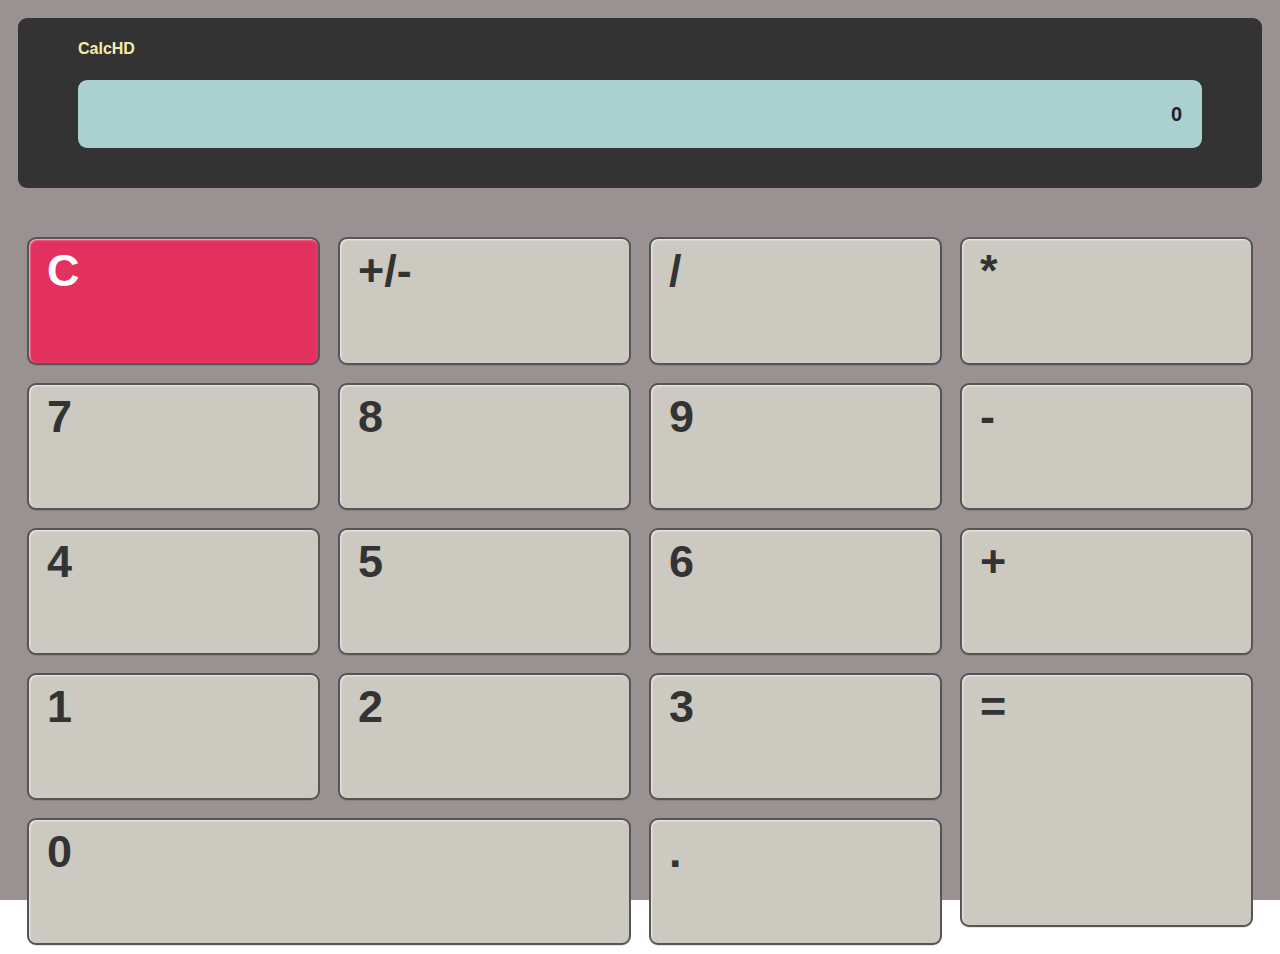
==== index.html @ f686097e "Add support for tap events (using energize.js) and improved layout using responsive CSS." ====
<!DOCTYPE html> 
<html>
<head>
	<meta charset="utf-8">
	<title>CalcHD</title>
	<meta name="viewport" content="width=device-width, initial-scale=1.0">
	<link rel="stylesheet" href="calchd.css"> 
</head>
<body>

<div class="bezel">

	<div class="display_wrapper">
		<div class="make">CalcHD</div>
		<div class="display">0</div>
	</div>

	<ul class="keypad clearfix">
		<li class="clear"><a href="#" data-key="C">C</a></li>
		<li><a href="#" data-key="+/-">+/-</a></li>
		<li><a href="#" data-key="/">/</a></li>
		<li><a href="#" data-key="*">*</a></li>
		<li><a href="#" data-key="7">7</a></li>
		<li><a href="#" data-key="8">8</a></li>
		<li><a href="#" data-key="9">9</a></li>
		<li><a href="#" data-key="-">-</a></li>
		<li><a href="#" data-key="4">4</a></li>
		<li><a href="#" data-key="5">5</a></li>
		<li><a href="#" data-key="6">6</a></li>
		<li><a href="#" data-key="+">+</a></li>
		<li><a href="#" data-key="1">1</a></li>
		<li><a href="#" data-key="2">2</a></li>
		<li><a href="#" data-key="3">3</a></li>
		<li class="equals"><a href="#" data-key="=">=</a></li>
		<li class="zero"><a href="#" data-key="0">0</a></li>
		<li><a href="#" data-key=".">.</a></li>
	</ul>

</div>

<script src="//code.jquery.com/jquery-1.7.2.min.js"></script>
<script src="energize.js"></script>
<script src="calchd.js"></script>

</body>
</html>
---- calchd.css ----
html { font-size: 100%; -webkit-text-size-adjust: 100%; -ms-text-size-adjust: 100%; }
html, button, input, select, textarea { font-family: sans-serif; color: #222; }
body { margin: 0; font-size: 14px; line-height: 1.4; }

a { color: #00e; }
a:visited { color: #551a8b; }
a:hover { color: #06e; }
a:focus { outline: thin dotted; }
a:hover, a:active { outline: 0; }


/* apply a natural box layout model to all elements */
* {
	box-sizing: border-box;
	-moz-box-sizing: border-box;
	-webkit-box-sizing: border-box;
}

.clearfix:before, .clearfix:after { content: ""; display: table; }
.clearfix:after { clear: both; }
.clearfix { *zoom: 1; }


html,
body {
	height: 100%;
	margin: 0;
}

body {
	-webkit-text-size-adjust: none;
	-ms-text-size-adjust: none;
	-webkit-tap-highlight-color: rgba(0,0,0,0);
}



ul {
	margin: 0;
	padding: 0;
}

li {
	list-style: none;
}

.bezel {
	background: #9A9192;
	height: 100%;
	padding: 9px;
}

.display_wrapper {
	background: #333;
	margin-bottom: 18px;
	padding: 5px 18px;
	
	-webkit-border-radius: 9px;
}

.make {
	color: #F4ECAB;
	font-size: 14px;
	font-weight: bold;
}

.display {
	background: #AAD0D0;
	font-size: 18px;
	font-weight: bold;
	padding: 5px 9px;
	text-align: right;
	margin: 5px 0;
	
	-webkit-border-radius: 9px;
}

.keypad li {
	float: left;
	padding: 5px;
	width: 25%;
}

.keypad li.equals {
	float: right;
}

.keypad li.zero {
	width: 50%;
}

.keypad a {
	background: #CCC9C0;
	border: solid 2px #555;
	box-shadow: 0 1px 0 rgba(0, 0, 0, 0.1), inset 1px 1px 2px rgba(255, 255, 255, 0.7);
	-webkit-box-shadow: 0 1px 0 rgba(0, 0, 0, 0.1), inset 1px 1px 2px rgba(255, 255, 255, 0.7);
	-moz-box-shadow: 0 1px 0 rgba(0, 0, 0, 0.1), inset 1px 1px 2px rgba(255, 255, 255, 0.7);
	color: #333;
	display: block;
	font-size: 18px;
	font-weight: bold;
	height: 100%;
	padding-left: 9px;
	text-decoration: none;

	-webkit-border-radius: 9px;
}

.keypad li.clear a {
	background: #E33260;
	color: #FFF;
}

a.active {
	background: #A8A495;
	box-shadow: 0 1px 0 rgba(0, 0, 0, 0.1), inset 0 0 5px #15EAEA;
	-webkit-box-shadow: 0 1px 0 rgba(0, 0, 0, 0.1), inset 0 0 5px #15EAEA;
	-moz-box-shadow: 0 1px 0 rgba(0, 0, 0, 0.1), inset 0 0 5px #15EAEA;
}

@media only screen and (min-width: 360px) {
	.bezel {
		padding: 18px;
	}

	.display_wrapper {
		margin-bottom: 40px;
		padding: 20px 60px;
	}

	.make {
		font-size: 16px;
	}

	.display {
		font-size: 20px;
		padding: 20px;
		margin: 20px 0;
	}

	.keypad li {
		padding: 9px;
	}

	.keypad a {
		font-size: 45px;
		padding-left: 18px;
	}
}
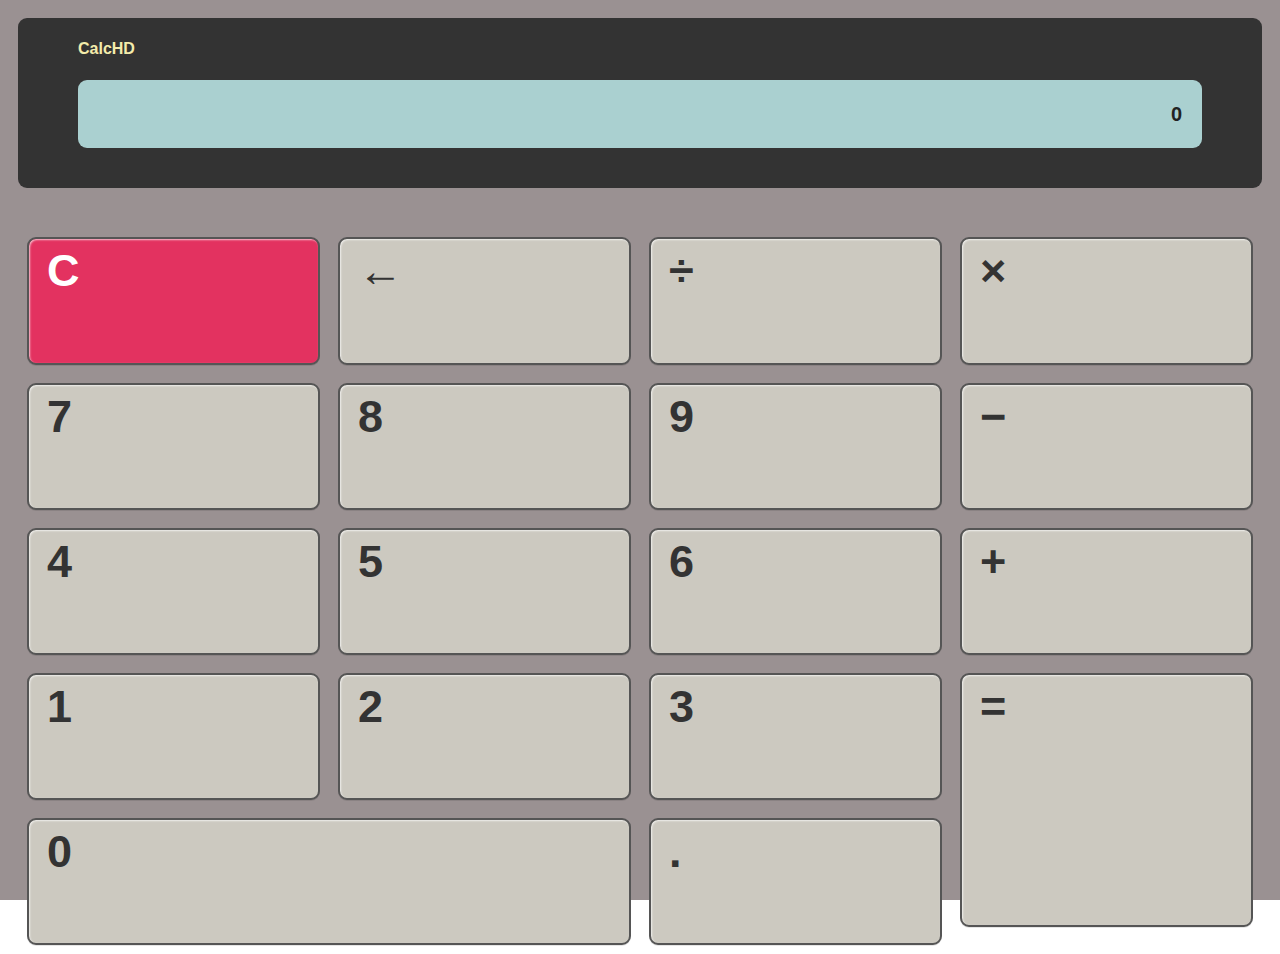
==== commit 1cfc26e4: "Replace +/- operator with a backspace key. This is much more useful." ====
--- a/index.html
+++ b/index.html
@@ -1,4 +1,4 @@
-<!DOCTYPE html> 
+﻿<!DOCTYPE html> 
 <html>
 <head>
 	<meta charset="utf-8">
@@ -17,13 +17,13 @@
 
 	<ul class="keypad clearfix">
 		<li class="clear"><a href="#" data-key="C">C</a></li>
-		<li><a href="#" data-key="+/-">+/-</a></li>
-		<li><a href="#" data-key="/">/</a></li>
-		<li><a href="#" data-key="*">*</a></li>
+		<li class="backspace"><a href="#" data-key="backspace">&larr;</a></li>
+		<li><a href="#" data-key="/">&divide;</a></li>
+		<li><a href="#" data-key="*">×</a></li>
 		<li><a href="#" data-key="7">7</a></li>
 		<li><a href="#" data-key="8">8</a></li>
 		<li><a href="#" data-key="9">9</a></li>
-		<li><a href="#" data-key="-">-</a></li>
+		<li><a href="#" data-key="-">&minus;</a></li>
 		<li><a href="#" data-key="4">4</a></li>
 		<li><a href="#" data-key="5">5</a></li>
 		<li><a href="#" data-key="6">6</a></li>
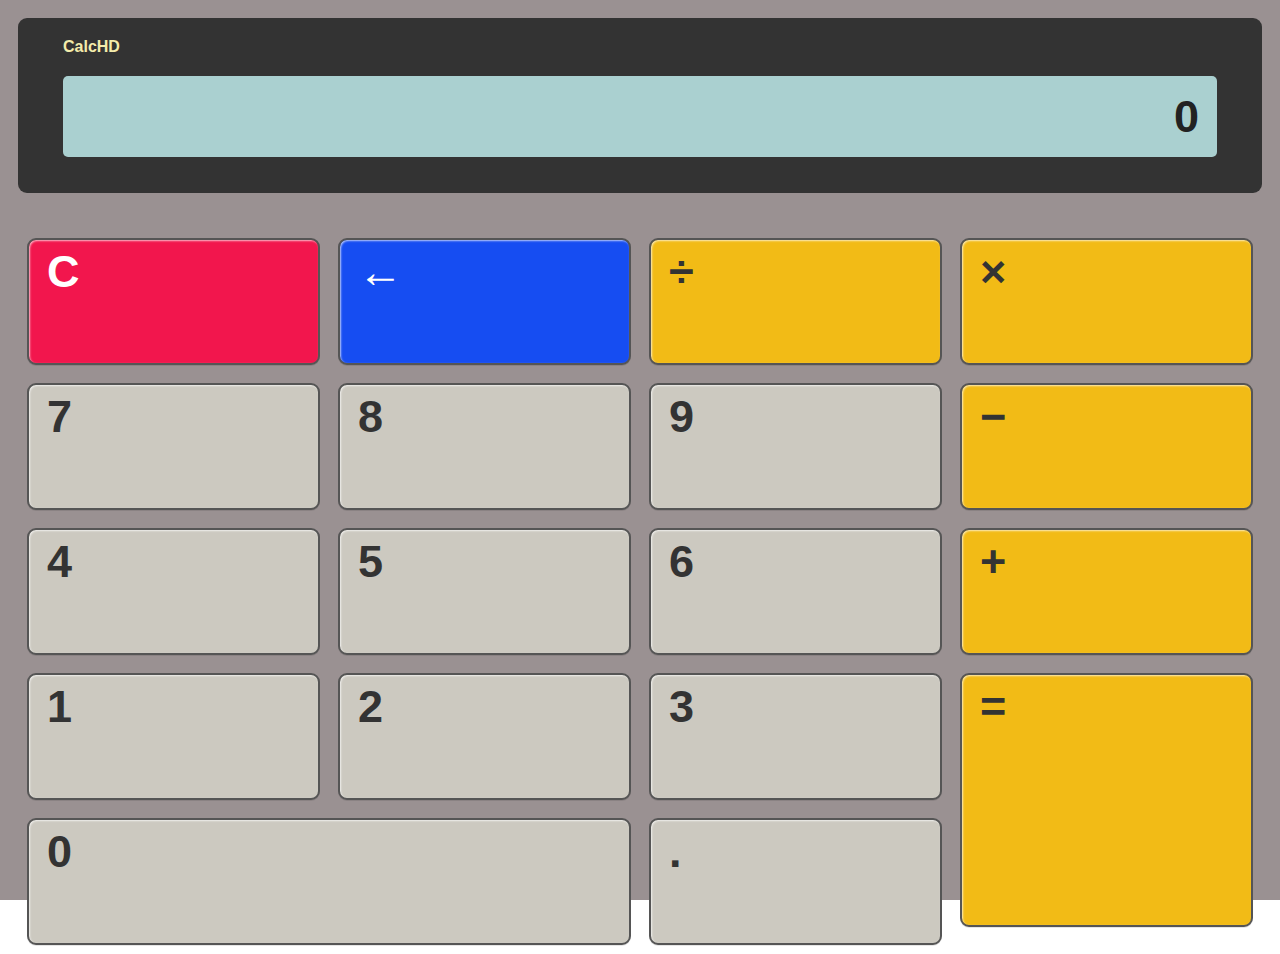
==== commit c113d701: "Style updates." ====
--- a/index.html
+++ b/index.html
@@ -3,7 +3,7 @@
 <head>
 	<meta charset="utf-8">
 	<title>CalcHD</title>
-	<meta name="viewport" content="width=device-width, initial-scale=1.0">
+	<meta name="viewport" content="width=device-width, initial-scale=1, maximum-scale=1, user-scalable=0"">
 	<link rel="stylesheet" href="calchd.css"> 
 </head>
 <body>
@@ -12,26 +12,29 @@
 
 	<div class="display_wrapper">
 		<div class="make">CalcHD</div>
-		<div class="display">0</div>
+		<div class="display clearfix">
+			<span class="operator"></span>
+			<span class="value">0</span>
+		</div>
 	</div>
 
 	<ul class="keypad clearfix">
 		<li class="clear"><a href="#" data-key="C">C</a></li>
-		<li class="backspace"><a href="#" data-key="backspace">&larr;</a></li>
-		<li><a href="#" data-key="/">&divide;</a></li>
-		<li><a href="#" data-key="*">×</a></li>
+		<li class="function backspace"><a href="#" data-key="backspace">&larr;</a></li>
+		<li class="operator"><a href="#" data-key="/">&divide;</a></li>
+		<li class="operator"><a href="#" data-key="*">×</a></li>
 		<li><a href="#" data-key="7">7</a></li>
 		<li><a href="#" data-key="8">8</a></li>
 		<li><a href="#" data-key="9">9</a></li>
-		<li><a href="#" data-key="-">&minus;</a></li>
+		<li class="operator"><a href="#" data-key="-">&minus;</a></li>
 		<li><a href="#" data-key="4">4</a></li>
 		<li><a href="#" data-key="5">5</a></li>
 		<li><a href="#" data-key="6">6</a></li>
-		<li><a href="#" data-key="+">+</a></li>
+		<li class="operator"><a href="#" data-key="+">+</a></li>
 		<li><a href="#" data-key="1">1</a></li>
 		<li><a href="#" data-key="2">2</a></li>
 		<li><a href="#" data-key="3">3</a></li>
-		<li class="equals"><a href="#" data-key="=">=</a></li>
+		<li class="operator equals"><a href="#" data-key="=">=</a></li>
 		<li class="zero"><a href="#" data-key="0">0</a></li>
 		<li><a href="#" data-key=".">.</a></li>
 	</ul>
--- a/calchd.css
+++ b/calchd.css
@@ -53,15 +53,18 @@
 .display_wrapper {
 	background: #333;
 	margin-bottom: 18px;
-	padding: 5px 18px;
+	padding: 5px 9px;
 	
-	-webkit-border-radius: 9px;
+	border-radius: 5px;
+	-webkit-border-radius: 5px;
 }
 
 .make {
 	color: #F4ECAB;
+	float: left;
 	font-size: 14px;
 	font-weight: bold;
+	margin: 12px 9px 0 0;
 }
 
 .display {
@@ -69,15 +72,26 @@
 	font-size: 18px;
 	font-weight: bold;
 	padding: 5px 9px;
-	text-align: right;
 	margin: 5px 0;
+	overflow: hidden;
 	
-	-webkit-border-radius: 9px;
+	border-radius: 5px;
+	-webkit-border-radius: 5px;
+}
+
+.display .operator {
+	color: #667979;
+	font-size: 18px;
+	vertical-align: top;
+}
+
+.display .value {
+	float: right;
 }
 
 .keypad li {
 	float: left;
-	padding: 5px;
+	padding: 2px;
 	width: 25%;
 }
 
@@ -103,20 +117,43 @@
 	padding-left: 9px;
 	text-decoration: none;
 
+	border-radius: 9px;
 	-webkit-border-radius: 9px;
 }
 
-.keypad li.clear a {
-	background: #E33260;
-	color: #FFF;
-}
-
 a.active {
-	background: #A8A495;
+	background: #A59D83;
 	box-shadow: 0 1px 0 rgba(0, 0, 0, 0.1), inset 0 0 5px #15EAEA;
 	-webkit-box-shadow: 0 1px 0 rgba(0, 0, 0, 0.1), inset 0 0 5px #15EAEA;
 	-moz-box-shadow: 0 1px 0 rgba(0, 0, 0, 0.1), inset 0 0 5px #15EAEA;
 }
+
+.keypad .clear a {
+	background: #F2164D;
+	color: white;
+}
+
+.keypad .clear a.active {
+	background: #CB0032;
+}
+
+.keypad .operator a {
+	background: #F2BB16;
+}
+
+.keypad .operator a.active {
+	background: #B18D2B;
+}
+
+.keypad .function a {
+	background: #164DF2;
+	color: white;
+}
+
+.keypad .function a.active {
+	background: #0032CB;
+}
+
 
 @media only screen and (min-width: 360px) {
 	.bezel {
@@ -124,18 +161,23 @@
 	}
 
 	.display_wrapper {
-		margin-bottom: 40px;
-		padding: 20px 60px;
+		margin-bottom: 36px;
+		padding: 18px 45px;
+		
+		border-radius: 9px;
+		-webkit-border-radius: 9px;
 	}
 
 	.make {
+		float: none;
 		font-size: 16px;
+		margin: 0;
 	}
 
 	.display {
-		font-size: 20px;
-		padding: 20px;
-		margin: 20px 0;
+		font-size: 45px;
+		padding: 9px 18px;
+		margin: 18px 0;
 	}
 
 	.keypad li {
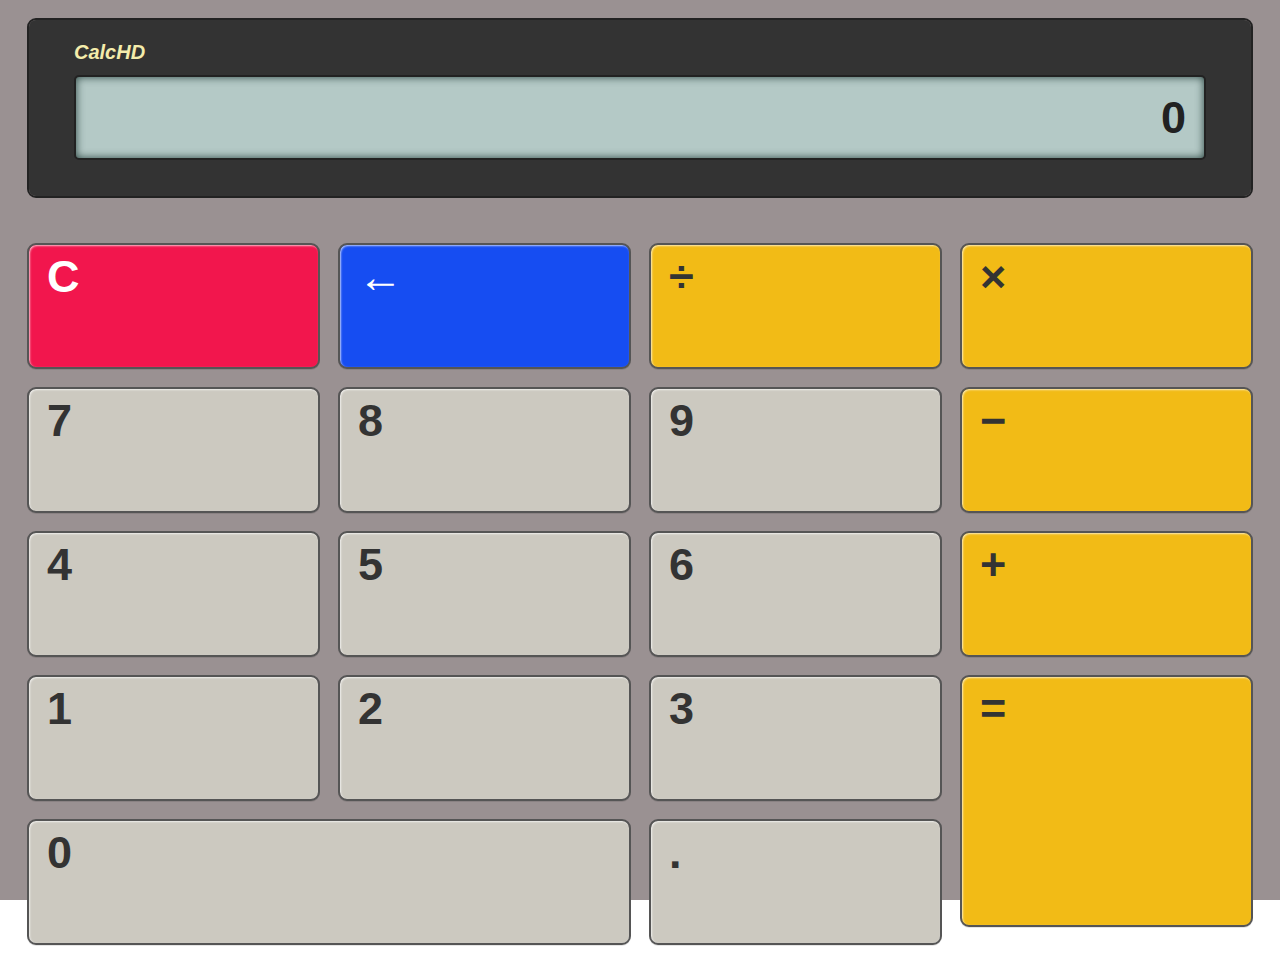
==== commit c93571a0: "Add Google Analytics tracking code." ====
--- a/index.html
+++ b/index.html
@@ -3,8 +3,8 @@
 <head>
 	<meta charset="utf-8">
 	<title>CalcHD</title>
-	<meta name="viewport" content="width=device-width, initial-scale=1, maximum-scale=1, user-scalable=0"">
-	<link rel="stylesheet" href="calchd.css"> 
+	<meta name="viewport" content="width=device-width, initial-scale=1, maximum-scale=1, user-scalable=0">
+	<link rel="stylesheet" href="css/calchd.css">
 </head>
 <body>
 
@@ -42,8 +42,23 @@
 </div>
 
 <script src="//code.jquery.com/jquery-1.7.2.min.js"></script>
-<script src="energize.js"></script>
-<script src="calchd.js"></script>
+<script src="js/energize.js"></script>
+<script src="js/calculator.js"></script>
+<script src="js/calchd.js"></script>
+
+<script type="text/javascript">
+
+	var _gaq = _gaq || [];
+	_gaq.push(['_setAccount', 'UA-32005428-1']);
+	_gaq.push(['_trackPageview']);
+
+	(function() {
+		var ga = document.createElement('script'); ga.type = 'text/javascript'; ga.async = true;
+		ga.src = ('https:' == document.location.protocol ? 'https://ssl' : 'http://www') + '.google-analytics.com/ga.js';
+		var s = document.getElementsByTagName('script')[0]; s.parentNode.insertBefore(ga, s);
+	})();
+
+</script>
 
 </body>
 </html>--- a/css/calchd.css
+++ b/css/calchd.css
@@ -0,0 +1,235 @@
+html {
+  font-size: 100%;
+  height: 100%;
+  -webkit-text-size-adjust: 100%;
+  -ms-text-size-adjust: 100%;
+}
+html,
+button,
+input,
+select,
+textarea {
+  font-family: sans-serif;
+  color: #222;
+}
+body {
+  height: 100%;
+  margin: 0;
+  font-size: 14px;
+  line-height: 1.4;
+  -webkit-text-size-adjust: none;
+  -ms-text-size-adjust: none;
+  -webkit-tap-highlight-color: rgba(0, 0, 0, 0);
+}
+/* apply a natural box layout model to all elements */
+* {
+  box-sizing: border-box;
+  -moz-box-sizing: border-box;
+  -webkit-box-sizing: border-box;
+}
+.clearfix:before,
+.clearfix:after {
+  content: "";
+  display: table;
+}
+.clearfix:after {
+  clear: both;
+}
+.clearfix {
+  *zoom: 1;
+}
+a {
+  color: #00e;
+}
+a:visited {
+  color: #551a8b;
+}
+a:hover {
+  color: #06e;
+}
+a:focus {
+  outline: thin dotted;
+}
+a:hover,
+a:active {
+  outline: 0;
+}
+ul {
+  margin: 0;
+  padding: 0;
+}
+li {
+  list-style: none;
+}
+.bezel {
+  background: #9A9192;
+  height: 100%;
+  padding: 9px;
+}
+.display_wrapper {
+  background: #333;
+  border: solid 2px #222;
+  -webkit-border-radius: 5px;
+  /* Saf3-4, iOS 1-3.2, Android <e;1.6 */
+
+  -moz-border-radius: 5px;
+  /* FF1-3.6 */
+
+  border-radius: 5px;
+  /* Opera 10.5, IE9, Saf5, Chrome, FF4, iOS 4, Android 2.1+ */
+
+  /* prevent the background color from leaking outside the border: */
+
+  -moz-background-clip: padding;
+  -webkit-background-clip: padding-box;
+  background-clip: padding-box;
+  margin: 0 2px 18px 2px;
+  padding: 0 5px 0 9px;
+}
+.make {
+  color: #F4ECAB;
+  float: left;
+  font-size: 14px;
+  font-style: italic;
+  font-weight: bold;
+  margin: 15px 9px 0 0;
+}
+.display {
+  background: #B4C9C6;
+  border: solid 2px #222;
+  -webkit-border-radius: 5px;
+  /* Saf3-4, iOS 1-3.2, Android <e;1.6 */
+
+  -moz-border-radius: 5px;
+  /* FF1-3.6 */
+
+  border-radius: 5px;
+  /* Opera 10.5, IE9, Saf5, Chrome, FF4, iOS 4, Android 2.1+ */
+
+  /* prevent the background color from leaking outside the border: */
+
+  -moz-background-clip: padding;
+  -webkit-background-clip: padding-box;
+  background-clip: padding-box;
+  -webkit-box-shadow: inset 0 0 9px #2B4642;
+  -moz-box-shadow: inset 0 0 9px #2B4642;
+  box-shadow: inset 0 0 9px #2B4642;
+  font-size: 18px;
+  font-weight: bold;
+  padding: 5px 9px;
+  margin: 5px 0;
+  overflow: hidden;
+}
+.display .operator {
+  color: #667979;
+  font-size: 18px;
+  vertical-align: top;
+}
+.display .value {
+  float: right;
+}
+.keypad li {
+  float: left;
+  padding: 2px;
+  width: 25%;
+}
+.keypad li.equals {
+  float: right;
+}
+.keypad li.zero {
+  width: 50%;
+}
+.keypad a {
+  background: #CCC9C0;
+  border: solid 2px #555;
+  -webkit-border-radius: 9px;
+  /* Saf3-4, iOS 1-3.2, Android <e;1.6 */
+
+  -moz-border-radius: 9px;
+  /* FF1-3.6 */
+
+  border-radius: 9px;
+  /* Opera 10.5, IE9, Saf5, Chrome, FF4, iOS 4, Android 2.1+ */
+
+  /* prevent the background color from leaking outside the border: */
+
+  -moz-background-clip: padding;
+  -webkit-background-clip: padding-box;
+  background-clip: padding-box;
+  -webkit-box-shadow: 0 1px 0 rgba(0, 0, 0, 0.1), inset 1px 1px 2px rgba(255, 255, 255, 0.7);
+  -moz-box-shadow: 0 1px 0 rgba(0, 0, 0, 0.1), inset 1px 1px 2px rgba(255, 255, 255, 0.7);
+  box-shadow: 0 1px 0 rgba(0, 0, 0, 0.1), inset 1px 1px 2px rgba(255, 255, 255, 0.7);
+  color: #333;
+  display: block;
+  font-size: 18px;
+  font-weight: bold;
+  height: 100%;
+  padding-left: 9px;
+  text-decoration: none;
+}
+a.active {
+  background: #A59D83;
+  -webkit-box-shadow: 0 1px 0 rgba(0, 0, 0, 0.1), inset 0 0 5px #15EAEA;
+  -moz-box-shadow: 0 1px 0 rgba(0, 0, 0, 0.1), inset 0 0 5px #15EAEA;
+  box-shadow: 0 1px 0 rgba(0, 0, 0, 0.1), inset 0 0 5px #15EAEA;
+}
+.keypad .clear a {
+  background: #F2164D;
+  color: white;
+}
+.keypad .clear a.active {
+  background: #CB0032;
+}
+.keypad .operator a {
+  background: #F2BB16;
+}
+.keypad .operator a.active {
+  background: #B18D2B;
+}
+.keypad .function a {
+  background: #164DF2;
+  color: white;
+}
+.keypad .function a.active {
+  background: #0032CB;
+}
+@media only screen and (min-width: 360px) {
+  .bezel {
+    padding: 18px;
+  }
+  .display_wrapper {
+    -webkit-border-radius: 9px;
+    /* Saf3-4, iOS 1-3.2, Android <e;1.6 */
+  
+    -moz-border-radius: 9px;
+    /* FF1-3.6 */
+  
+    border-radius: 9px;
+    /* Opera 10.5, IE9, Saf5, Chrome, FF4, iOS 4, Android 2.1+ */
+  
+    /* prevent the background color from leaking outside the border: */
+  
+    -moz-background-clip: padding;
+    -webkit-background-clip: padding-box;
+    background-clip: padding-box;
+    margin: 0 9px 36px 9px;
+    padding: 18px 45px;
+  }
+  .make {
+    float: none;
+    font-size: 20px;
+    margin: 0;
+  }
+  .display {
+    font-size: 45px;
+    padding: 9px 18px;
+    margin: 9px 0 18px 0;
+  }
+  .keypad li {
+    padding: 9px;
+  }
+  .keypad a {
+    font-size: 45px;
+    padding-left: 18px;
+  }
+}
